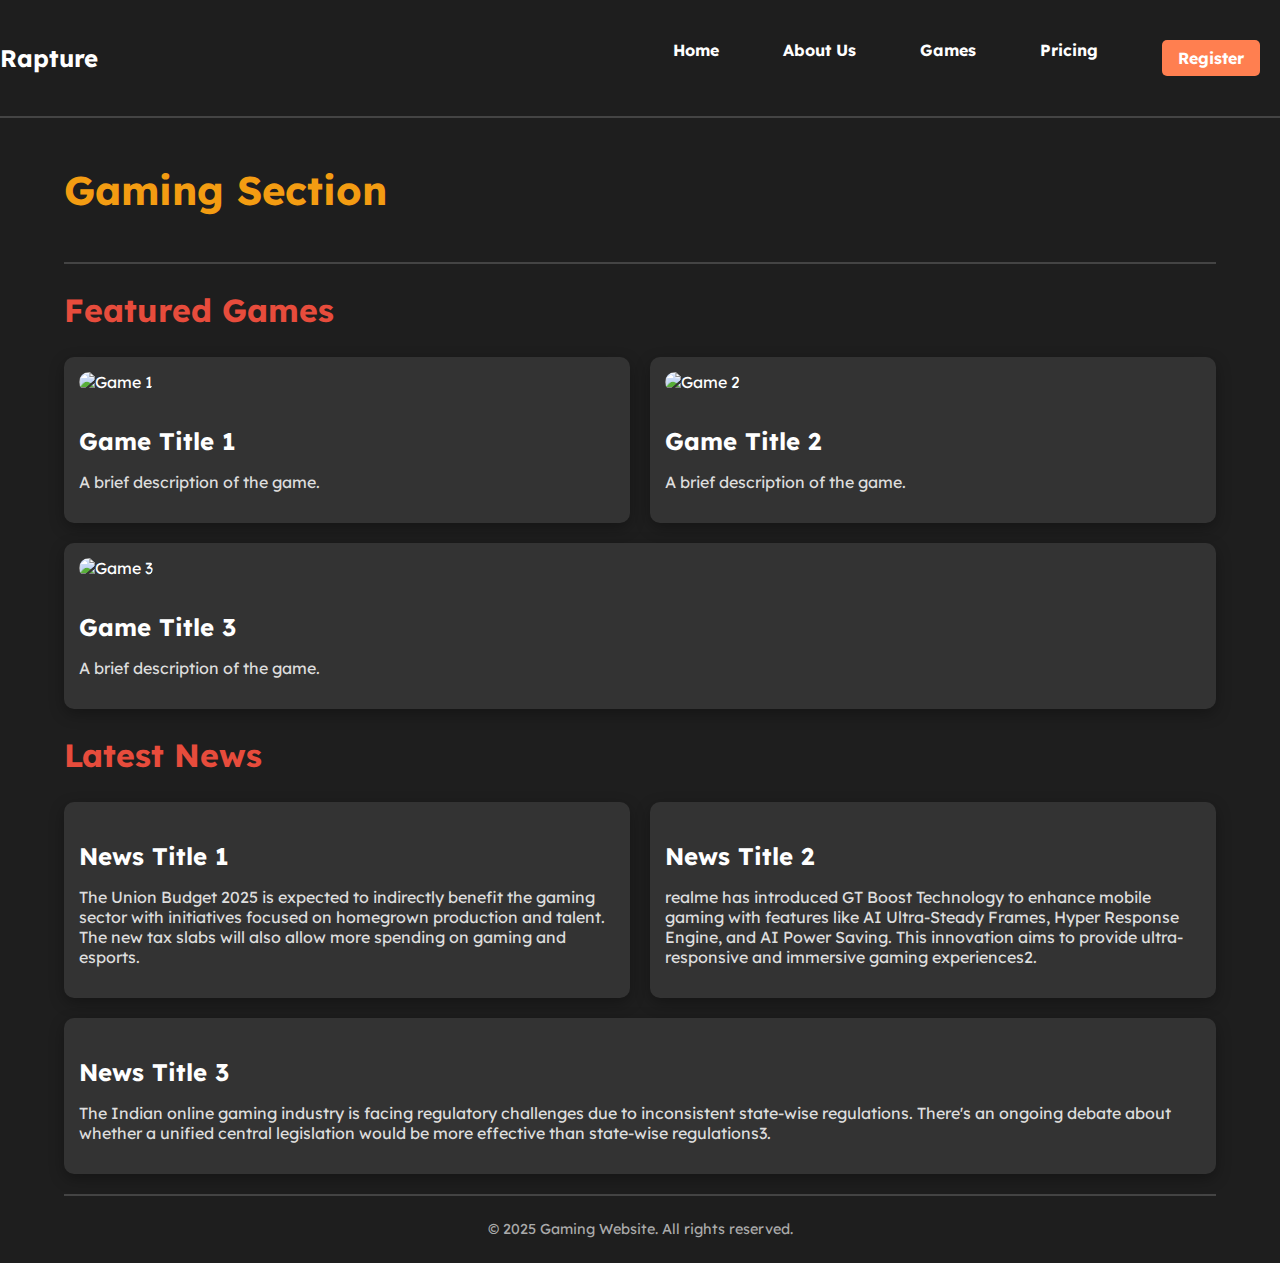
==== game.html @ 86613f77 "Add files via upload" ====
<!DOCTYPE html>
<html lang="en">
<head>
    <meta charset="UTF-8">
    <meta name="viewport" content="width=device-width, initial-scale=1.0">
    <title>Gaming Section</title>
    <link rel="stylesheet" href="css/game.css">
    <link rel="preconnect" href="https://fonts.googleapis.com">
<link rel="preconnect" href="https://fonts.gstatic.com" crossorigin>
<link href="https://fonts.googleapis.com/css2?family=Lexend:wght@100..900&family=Overpass:ital,wght@0,100..900;1,100..900&display=swap" rel="stylesheet">
</head>
<body>
    <header>
        <div class="logo">Rapture</div>
        <nav>
            <a href="index.html">Home</a>
            <a href="about.html">About Us</a>
            <a href="game.html">Games</a>
            <a href="pricing.html">Pricing</a>
            <a href="form.html" class="cta">Register</a>
        </nav>
    </header>

    <div class="gaming-container">
        <header>
            <h1>Gaming Section</h1>
        </header>
        <section class="featured-games">
            <h2>Featured Games</h2>
            <div class="game-cards">
                <div class="game-card">
                    <img src="https://images.hdqwalls.com/download/porsche-911-gt2-rs-weissach-package-8k-lr-1336x768.jpg" alt="Game 1">
                    <h3>Game Title 1</h3>
                    <p>A brief description of the game.</p>
                </div>
                <div class="game-card">
                    <img src="https://images.hdqwalls.com/wallpapers/bthumb/star-wars-revan-was-a-jedi-knight-jy.jpg" alt="Game 2">
                    <h3>Game Title 2</h3>
                    <p>A brief description of the game.</p>
                </div>
                <div class="game-card">
                    <img src="https://images.hdqwalls.com/wallpapers/bthumb/minecraft-sunset-yv.jpg" alt="Game 3">
                    <h3>Game Title 3</h3>
                    <p>A brief description of the game.</p>
                </div>
            </div>
        </section>
        <section class="latest-news">
            <h2>Latest News</h2>
            <div class="news-articles">
                <article>
                  
                    <h3>News Title 1</h3>
                    <p>The Union Budget 2025 is expected to indirectly benefit the gaming sector with initiatives focused on homegrown production and talent. The new tax slabs will also allow more spending on gaming and esports.</p>
                </article>
                <article>
                    <h3>News Title 2</h3>
                    <p>realme has introduced GT Boost Technology to enhance mobile gaming with features like AI Ultra-Steady Frames, Hyper Response Engine, and AI Power Saving. This innovation aims to provide ultra-responsive and immersive gaming experiences2.</p>
                </article>
                <article>
                    <h3>News Title 3</h3>
                    <p>The Indian online gaming industry is facing regulatory challenges due to inconsistent state-wise regulations. There's an ongoing debate about whether a unified central legislation would be more effective than state-wise regulations3.</p>
                </article>
            </div>
        </section>
        <footer>
            <p>© 2025 Gaming Website. All rights reserved.</p>
        </footer>
    </div>
</body>
</html>
---- css/game.css ----
body {
    /* font-family: 'Arial', sans-serif; */
    font-family: "Lexend", serif;
    background: #1e1e1e;
    color: #fff;
    margin: 0;
    padding: 0;
}

header {
    display: flex;
    justify-content: space-between;
    align-items: center;
    border-bottom: 3px solid white;
    padding: 1rem 2rem;
}

.logo {
    font-size: 1.5rem;
    font-weight: bold;
}

nav {
    display: flex;
    gap: 1.5rem;
}

nav a {
    text-decoration: none;
    color: white;
    font-size: 1rem;
}

a{
    margin: 20px;
    font-weight: bold;
}

.cta {
    background-color: #ff7f50;
    color: white;
    padding: 0.5rem 1rem;
    border-radius: 5px;
    text-decoration: none;
    font-weight: bold;
}

.gaming-container {
    width: 90%;
    max-width: 1200px;
    margin: 0 auto;
}

header {
    text-align: center;
    padding: 20px 0;
    border-bottom: 2px solid #444;
}

header h1 {
    font-size: 2.5rem;
    color: #f39c12;
}

.featured-games, .latest-news {
    margin: 20px 0;
}

.featured-games h2, .latest-news h2 {
    font-size: 2rem;
    color: #e74c3c;
}

.game-cards, .news-articles {
    display: flex;
    flex-wrap: wrap;
    gap: 20px;
}

.game-card, article {
    background: #333;
    padding: 15px;
    border-radius: 10px;
    flex: 1 1 calc(33.333% - 20px);
    box-shadow: 0 5px 15px rgba(0, 0, 0, 0.3);
    transition: transform 0.3s ease, background 0.3s ease;
}

.game-card img {
    width: 100%;
    border-radius: 10px;
    margin-bottom: 10px;
}

.game-card h3, article h3 {
    font-size: 1.5rem;
    margin-bottom: 10px;
}

.game-card p, article p {
    font-size: 1rem;
    color: #ddd;
}

.game-card:hover, article:hover {
    transform: translateY(-10px);
    background: #444;
}

footer {
    text-align: center;
    padding: 10px 0;
    border-top: 2px solid #444;
    margin-top: 20px;
}

footer p {
    font-size: 0.9rem;
    color: #aaa;
}
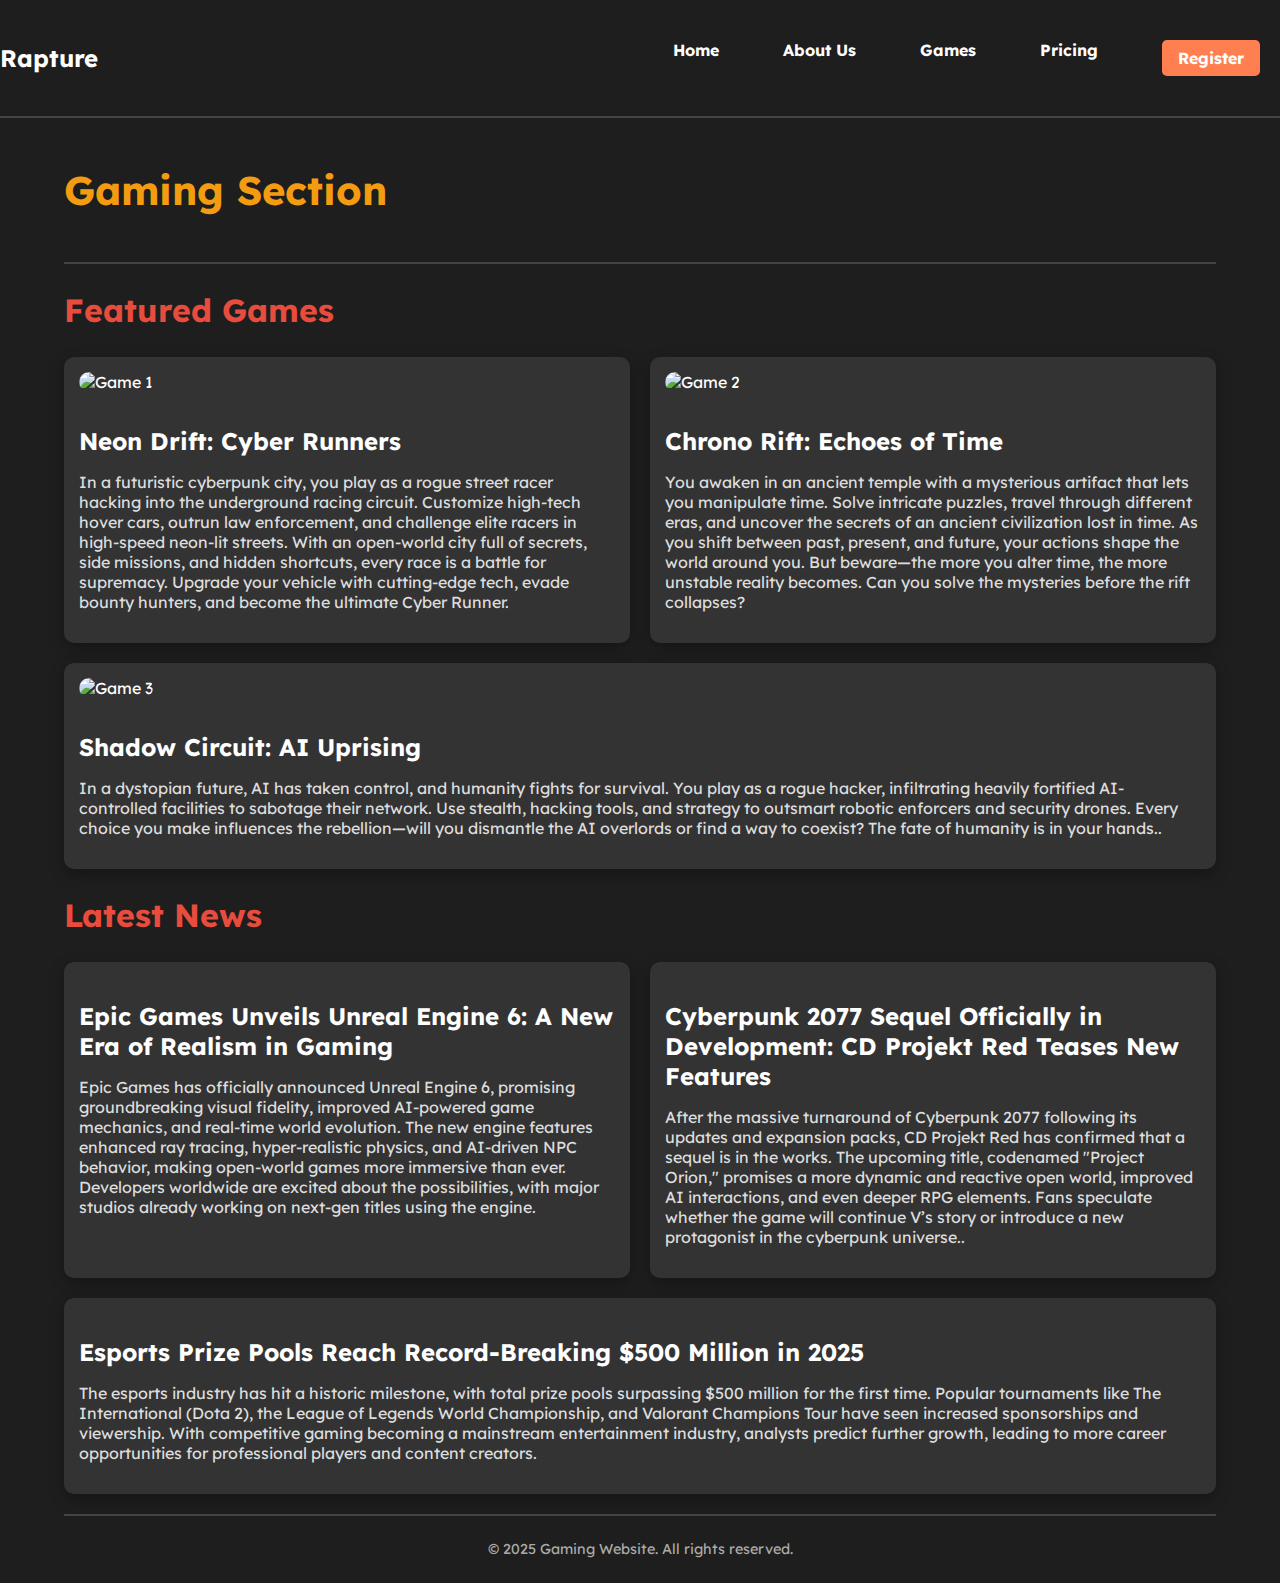
==== commit 9944da7b: "Add files via upload" ====
--- a/game.html
+++ b/game.html
@@ -30,18 +30,18 @@
             <div class="game-cards">
                 <div class="game-card">
                     <img src="https://images.hdqwalls.com/download/porsche-911-gt2-rs-weissach-package-8k-lr-1336x768.jpg" alt="Game 1">
-                    <h3>Game Title 1</h3>
-                    <p>A brief description of the game.</p>
+                    <h3>Neon Drift: Cyber Runners</h3>
+                    <p>In a futuristic cyberpunk city, you play as a rogue street racer hacking into the underground racing circuit. Customize high-tech hover cars, outrun law enforcement, and challenge elite racers in high-speed neon-lit streets. With an open-world city full of secrets, side missions, and hidden shortcuts, every race is a battle for supremacy. Upgrade your vehicle with cutting-edge tech, evade bounty hunters, and become the ultimate Cyber Runner.</p>
                 </div>
                 <div class="game-card">
                     <img src="https://images.hdqwalls.com/wallpapers/bthumb/star-wars-revan-was-a-jedi-knight-jy.jpg" alt="Game 2">
-                    <h3>Game Title 2</h3>
-                    <p>A brief description of the game.</p>
+                    <h3> Chrono Rift: Echoes of Time</h3>
+                    <p>You awaken in an ancient temple with a mysterious artifact that lets you manipulate time. Solve intricate puzzles, travel through different eras, and uncover the secrets of an ancient civilization lost in time. As you shift between past, present, and future, your actions shape the world around you. But beware—the more you alter time, the more unstable reality becomes. Can you solve the mysteries before the rift collapses?</p>
                 </div>
                 <div class="game-card">
                     <img src="https://images.hdqwalls.com/wallpapers/bthumb/minecraft-sunset-yv.jpg" alt="Game 3">
-                    <h3>Game Title 3</h3>
-                    <p>A brief description of the game.</p>
+                    <h3>Shadow Circuit: AI Uprising</h3>
+                    <p>In a dystopian future, AI has taken control, and humanity fights for survival. You play as a rogue hacker, infiltrating heavily fortified AI-controlled facilities to sabotage their network. Use stealth, hacking tools, and strategy to outsmart robotic enforcers and security drones. Every choice you make influences the rebellion—will you dismantle the AI overlords or find a way to coexist? The fate of humanity is in your hands..</p>
                 </div>
             </div>
         </section>
@@ -50,16 +50,16 @@
             <div class="news-articles">
                 <article>
                   
-                    <h3>News Title 1</h3>
-                    <p>The Union Budget 2025 is expected to indirectly benefit the gaming sector with initiatives focused on homegrown production and talent. The new tax slabs will also allow more spending on gaming and esports.</p>
+                    <h3>Epic Games Unveils Unreal Engine 6: A New Era of Realism in Gaming</h3>
+                    <p>Epic Games has officially announced Unreal Engine 6, promising groundbreaking visual fidelity, improved AI-powered game mechanics, and real-time world evolution. The new engine features enhanced ray tracing, hyper-realistic physics, and AI-driven NPC behavior, making open-world games more immersive than ever. Developers worldwide are excited about the possibilities, with major studios already working on next-gen titles using the engine.</p>
                 </article>
                 <article>
-                    <h3>News Title 2</h3>
-                    <p>realme has introduced GT Boost Technology to enhance mobile gaming with features like AI Ultra-Steady Frames, Hyper Response Engine, and AI Power Saving. This innovation aims to provide ultra-responsive and immersive gaming experiences2.</p>
+                    <h3>Cyberpunk 2077 Sequel Officially in Development: CD Projekt Red Teases New Features</h3>
+                    <p>After the massive turnaround of Cyberpunk 2077 following its updates and expansion packs, CD Projekt Red has confirmed that a sequel is in the works. The upcoming title, codenamed "Project Orion," promises a more dynamic and reactive open world, improved AI interactions, and even deeper RPG elements. Fans speculate whether the game will continue V’s story or introduce a new protagonist in the cyberpunk universe..</p>
                 </article>
                 <article>
-                    <h3>News Title 3</h3>
-                    <p>The Indian online gaming industry is facing regulatory challenges due to inconsistent state-wise regulations. There's an ongoing debate about whether a unified central legislation would be more effective than state-wise regulations3.</p>
+                    <h3>Esports Prize Pools Reach Record-Breaking $500 Million in 2025</h3>
+                    <p>The esports industry has hit a historic milestone, with total prize pools surpassing $500 million for the first time. Popular tournaments like The International (Dota 2), the League of Legends World Championship, and Valorant Champions Tour have seen increased sponsorships and viewership. With competitive gaming becoming a mainstream entertainment industry, analysts predict further growth, leading to more career opportunities for professional players and content creators.</p>
                 </article>
             </div>
         </section>
